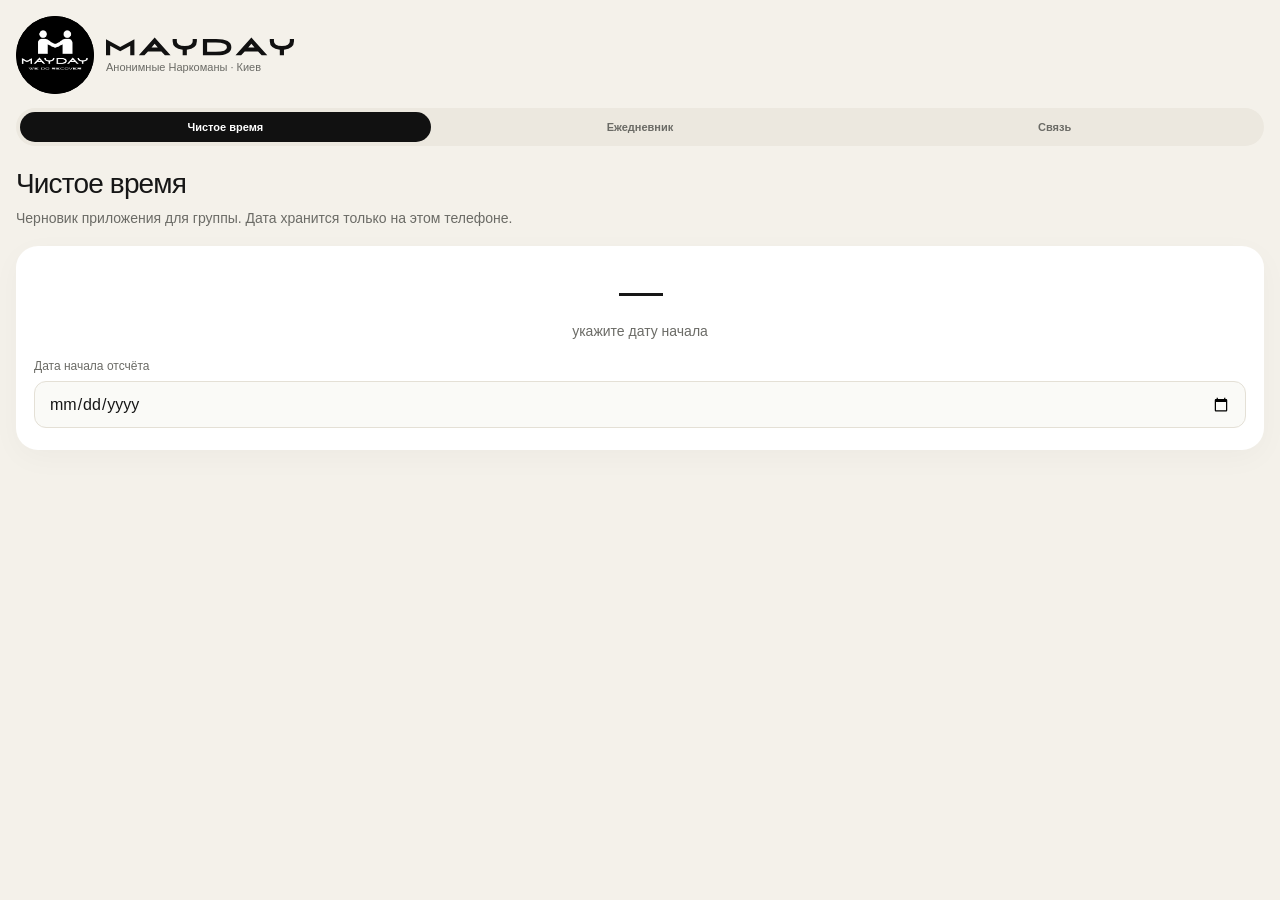
==== app-sketch/index.html @ cb12fb0b "Snapshot of Mayday app sketch" ====
<!DOCTYPE html>
<html lang="ru">
<head>
  <meta charset="utf-8" />
  <meta name="viewport" content="width=device-width, initial-scale=1, viewport-fit=cover" />
  <meta name="apple-mobile-web-app-capable" content="yes" />
  <meta name="apple-mobile-web-app-title" content="Mayday" />
  <meta name="apple-mobile-web-app-status-bar-style" content="black-translucent" />
  <meta name="theme-color" content="#111111" />
  <title>Mayday — чистое время</title>
  <link rel="icon" href="./icon-md.png" />
  <link rel="apple-touch-icon" sizes="180x180" href="./icon-md-180.png" />
  <link rel="apple-touch-icon" href="./icon-md.png" />
  <link rel="apple-touch-icon-precomposed" href="./icon-md.png" />
  <link rel="preconnect" href="https://fonts.googleapis.com" />
  <link href="https://fonts.googleapis.com/css2?family=IBM+Plex+Sans:wght@600;700&display=swap" rel="stylesheet" />
  <style>
    :root {
      --bg: #f4f1ea;
      --ink: #161616;
      --muted: #6b6b66;
      --card: #fff;
      --line: #e4e0d6;
      --black: #111;
    }
    * { box-sizing: border-box; }
    html, body { margin: 0; min-height: 100%; background: var(--bg); color: var(--ink);
      font-family: -apple-system, BlinkMacSystemFont, "Segoe UI", sans-serif; }
    body { padding: calc(16px + env(safe-area-inset-top)) 16px calc(28px + env(safe-area-inset-bottom)); }
    header { margin-bottom: 22px; }
    .brand-row {
      display: flex; align-items: center; gap: 12px; margin-bottom: 14px;
    }
    .brand-row img {
      width: 78px; height: 78px; border-radius: 50%; display: block;
      background: #000; object-fit: cover; flex: 0 0 78px;
    }
    .brand-text { line-height: 1.05; min-width: 0; flex: 1; }
    .brand-wordmark { display: block; width: min(188px, 48vw); height: 20px; color: #111; }
    .brand-text span { display: block; margin-top: 5px; font-size: 11px; color: var(--muted); }
    .tabs {
      display: flex; width: 100%; gap: 4px; background: #ece8df;
      border-radius: 999px; padding: 4px;
    }
    .tabs button {
      flex: 1; border: 0; background: transparent; padding: 9px 4px;
      border-radius: 999px; font-size: 11px; font-weight: 600; color: var(--muted);
    }
    .tabs button.on { background: var(--black); color: #fff; }
    h1 { font-size: 28px; font-weight: 500; letter-spacing: -.03em; margin: 0 0 8px; }
    .sub { color: var(--muted); font-size: 14px; margin: 0 0 18px; line-height: 1.45; }
    .card {
      background: var(--card); border-radius: 22px; padding: 22px 18px;
      box-shadow: 0 8px 30px #2a2a2208; margin-bottom: 14px;
    }
    .count {
      text-align: center; font-size: 44px; font-weight: 500;
      letter-spacing: -.04em; line-height: 1.05;
    }
    .count small {
      display: block; font-size: 14px; color: var(--muted);
      font-weight: 400; margin-top: 10px; letter-spacing: 0;
    }
    .field { margin-top: 20px; }
    label { display: block; font-size: 12px; color: var(--muted); margin: 0 0 8px; text-align: left; }
    input[type=date] {
      display: block; width: 100%; max-width: 100%;
      border: 1px solid var(--line); border-radius: 12px;
      padding: 12px 14px; font-size: 16px; line-height: 1.2;
      font-family: inherit; background: #fafaf7; color: var(--ink);
      -webkit-appearance: none; appearance: none;
    }
    .day { font-size: 12px; letter-spacing: .08em; text-transform: uppercase; color: var(--muted); margin-bottom: 8px; }
    .quote { font-size: 20px; line-height: 1.35; margin: 0 0 14px; font-weight: 500; }
    .body { font-size: 16px; line-height: 1.6; margin: 0; }
    .note { font-size: 12px; color: var(--muted); margin-top: 14px; }
    a.btn {
      display: block; width: 100%; text-align: center; text-decoration: none;
      background: var(--black); color: #fff; border-radius: 14px;
      padding: 14px 16px; font-size: 15px; font-weight: 600; margin-top: 10px;
    }
    a.btn.ghost { background: transparent; color: var(--ink); border: 1px solid var(--ink); }
    .screen { display: none; }
    .screen.on { display: block; }
    .hint { font-size: 12px; color: var(--muted); margin-top: 18px; line-height: 1.5; }
  </style>
</head>
<body>
  <header>
    <div class="brand-row">
      <img src="../mayday-logo.png" alt="Mayday" />
      <div class="brand-text">
        <svg class="brand-wordmark" viewBox="0 0 900 90" role="img" aria-label="Mayday">
          <g fill="currentColor" fill-rule="evenodd">
            <path d="M0 85V8L68 45 136 8V85H116V39L68 65 20 39V85Z"/>
            <path d="M157 85L233 0 309 85H282L265 66H201L184 85ZM218 47H248L233 30Z"/>
            <path d="M319 7H339V17Q339 40 377 40Q415 40 415 17V7H435V18Q435 53 387 58V85H367V58Q319 53 319 18Z"/>
            <path d="M464 7H527Q600 7 600 46Q600 85 527 85H464ZM484 24V68H526Q579 68 579 46Q579 24 526 24Z"/>
            <path d="M620 85L696 0 772 85H745L728 66H664L647 85ZM681 47H711L696 30Z"/>
            <path d="M784 7H804V17Q804 40 842 40Q880 40 880 17V7H900V18Q900 53 852 58V85H832V58Q784 53 784 18Z"/>
          </g>
        </svg>
        <span>Анонимные Наркоманы · Киев</span>
      </div>
    </div>
    <div class="tabs" id="tabs">
      <button class="on" data-tab="time">Чистое время</button>
      <button data-tab="day">Ежедневник</button>
      <button data-tab="help">Связь</button>
    </div>
  </header>

  <section class="screen on" id="time">
    <h1>Чистое время</h1>
    <p class="sub">Черновик приложения для группы. Дата хранится только на этом телефоне.</p>
    <div class="card">
      <div class="count" id="count">—<small>укажите дату начала</small></div>
      <div class="field">
        <label for="since">Дата начала отсчёта</label>
        <input id="since" type="date" />
      </div>
    </div>
  </section>

  <section class="screen" id="day">
    <h1>Ежедневник</h1>
    <p class="sub" id="today-label"></p>
    <div class="card">
      <div class="day">Размышление · черновик</div>
      <p class="quote">Один день. Один шаг.</p>
      <p class="body">Это место для ежедневного текста из книги, которую выберете группа. Сейчас здесь заглушка — официальные размышления АН подключаются только с разрешённым текстом.</p>
      <p class="note">План: 365 коротких чтений по дате, языки РУС / УКР / ENG как на сайте.</p>
    </div>
  </section>

  <section class="screen" id="help">
    <h1>Связь с группой</h1>
    <p class="sub">Кнопки можно будет менять из панели, как на сайте.</p>
    <a class="btn" href="https://t.me/mayday" target="_blank" rel="noopener">Telegram группы</a>
    <a class="btn ghost" href="https://hrechishkin-arch.github.io/na-kyiv-mayday/" target="_blank" rel="noopener">Сайт Mayday</a>
    <a class="btn ghost" href="https://hrechishkin-arch.github.io/na-kyiv-mayday/?page=schedule" target="_blank" rel="noopener">Расписание собраний</a>
    <p class="hint">Чтобы обновить иконку на экране Домой: удалите старый ярлык и снова «Поделиться → На экран Домой».</p>
  </section>

  <script>
    const tabs = document.querySelectorAll('#tabs button');
    tabs.forEach((b) => b.onclick = () => {
      tabs.forEach((x) => x.classList.toggle('on', x === b));
      document.querySelectorAll('.screen').forEach((s) => s.classList.toggle('on', s.id === b.dataset.tab));
    });
    const input = document.getElementById('since');
    const count = document.getElementById('count');
    const saved = localStorage.getItem('mayday-clean-since');
    if (saved) input.value = saved;
    function daysBetween(a, b) {
      return Math.max(0, Math.floor((Date.UTC(b.getFullYear(), b.getMonth(), b.getDate()) - Date.UTC(a.getFullYear(), a.getMonth(), a.getDate())) / 86400000));
    }
    function render() {
      if (!input.value) {
        count.innerHTML = '—<small>укажите дату начала</small>';
        return;
      }
      localStorage.setItem('mayday-clean-since', input.value);
      const start = new Date(input.value + 'T00:00:00');
      const days = daysBetween(start, new Date());
      const years = Math.floor(days / 365);
      const rest = days - years * 365;
      const months = Math.floor(rest / 30);
      const d = rest - months * 30;
      const parts = [];
      if (years) parts.push(years + ' г.');
      if (months) parts.push(months + ' мес.');
      parts.push(d + ' дн.');
      count.innerHTML = days + ' дн.<small>' + parts.join(' · ') + '</small>';
    }
    input.onchange = render;
    input.oninput = render;
    render();
    document.getElementById('today-label').textContent =
      new Date().toLocaleDateString('ru-UA', { weekday: 'long', day: 'numeric', month: 'long' });
  </script>
</body>
</html>
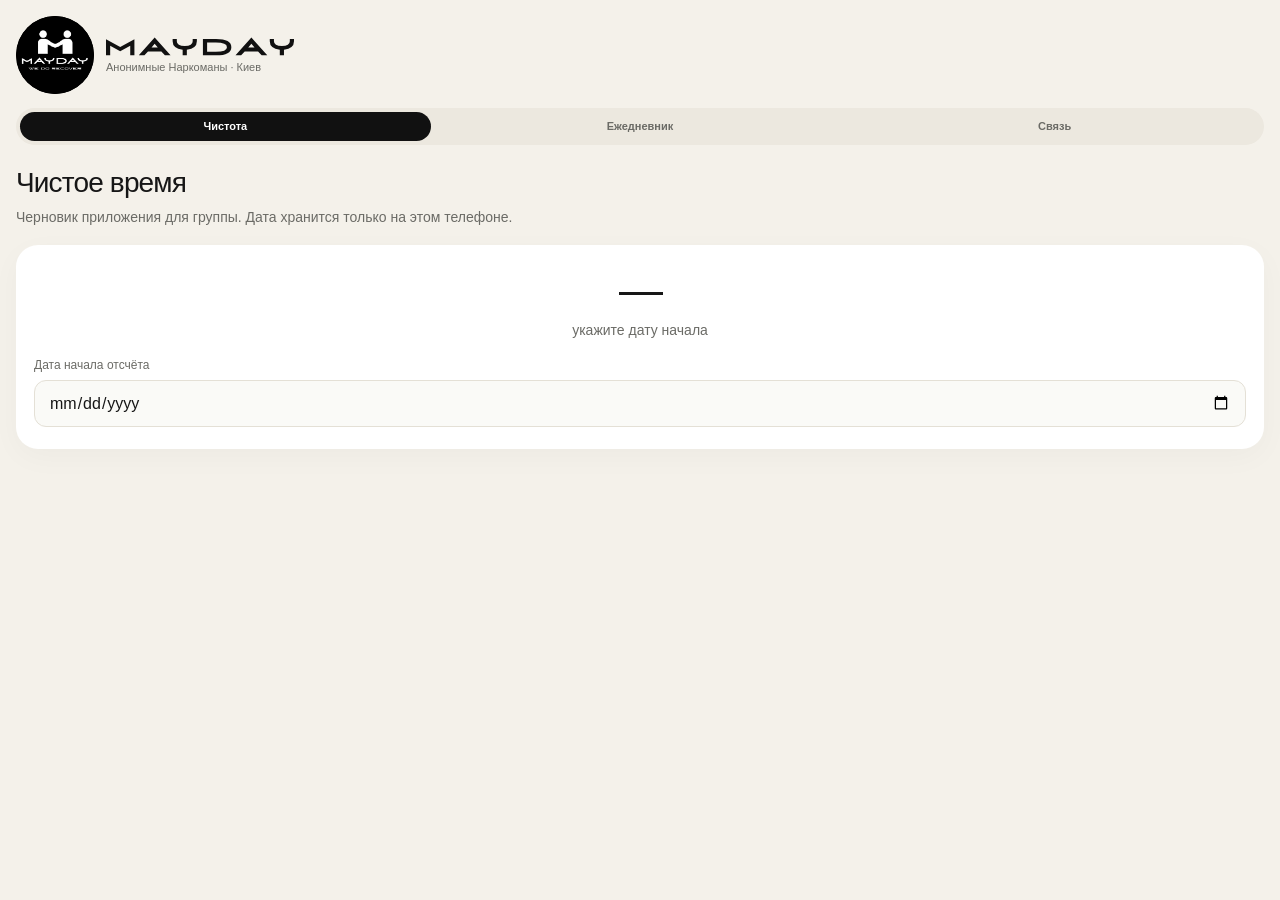
==== commit 5d8efc35: "Refresh app-sketch snapshot files" ====
--- a/app-sketch/index.html
+++ b/app-sketch/index.html
@@ -8,6 +8,7 @@
   <meta name="apple-mobile-web-app-status-bar-style" content="black-translucent" />
   <meta name="theme-color" content="#111111" />
   <title>Mayday — чистое время</title>
+  <meta name="cache-bust" content="20260923-tab2" />
   <link rel="icon" href="./icon-md.png" />
   <link rel="apple-touch-icon" sizes="180x180" href="./icon-md-180.png" />
   <link rel="apple-touch-icon" href="./icon-md.png" />
@@ -43,8 +44,9 @@
       border-radius: 999px; padding: 4px;
     }
     .tabs button {
-      flex: 1; border: 0; background: transparent; padding: 9px 4px;
+      flex: 1; border: 0; background: transparent; padding: 8px 6px;
       border-radius: 999px; font-size: 11px; font-weight: 600; color: var(--muted);
+      line-height: 1.15; white-space: nowrap;
     }
     .tabs button.on { background: var(--black); color: #fff; }
     h1 { font-size: 28px; font-weight: 500; letter-spacing: -.03em; margin: 0 0 8px; }
@@ -104,7 +106,7 @@
       </div>
     </div>
     <div class="tabs" id="tabs">
-      <button class="on" data-tab="time">Чистое время</button>
+      <button class="on" data-tab="time">Чистота</button>
       <button data-tab="day">Ежедневник</button>
       <button data-tab="help">Связь</button>
     </div>
@@ -128,8 +130,8 @@
     <div class="card">
       <div class="day">Размышление · черновик</div>
       <p class="quote">Один день. Один шаг.</p>
-      <p class="body">Это место для ежедневного текста из книги, которую выберете группа. Сейчас здесь заглушка — официальные размышления АН подключаются только с разрешённым текстом.</p>
-      <p class="note">План: 365 коротких чтений по дате, языки РУС / УКР / ENG как на сайте.</p>
+      <p class="body">Тут будут ежедневные размышления.</p>
+      <p class="note"></p>
     </div>
   </section>
 
@@ -139,7 +141,7 @@
     <a class="btn" href="https://t.me/mayday" target="_blank" rel="noopener">Telegram группы</a>
     <a class="btn ghost" href="https://hrechishkin-arch.github.io/na-kyiv-mayday/" target="_blank" rel="noopener">Сайт Mayday</a>
     <a class="btn ghost" href="https://hrechishkin-arch.github.io/na-kyiv-mayday/?page=schedule" target="_blank" rel="noopener">Расписание собраний</a>
-    <p class="hint">Чтобы обновить иконку на экране Домой: удалите старый ярлык и снова «Поделиться → На экран Домой».</p>
+    <p class="hint">Кнопки будут утверждаться на рабочем собрании.</p>
   </section>
 
   <script>
